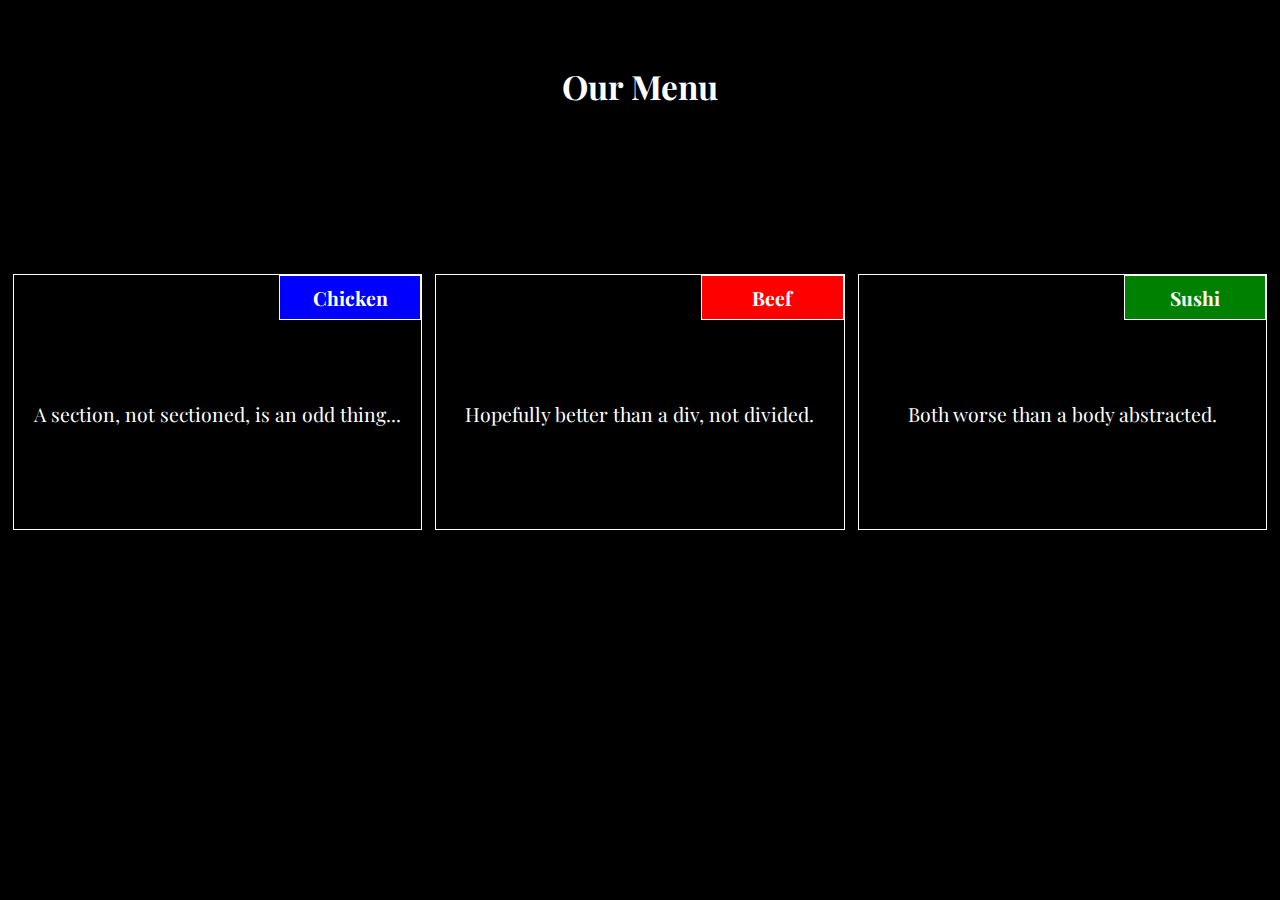
==== module2_project/index.html @ 7cb65983 "Created file structure and completed desktop module of MOD2 project" ====
<!DOCTYPE html>
<html lang="en" dir="ltr">
  <head>
    <link rel="stylesheet" href="css/stylesheet.css">
    <link href="https://fonts.googleapis.com/css2?family=Playfair+Display&display=swap" rel="stylesheet">

    <meta name="viewport" content="width=device-width, initial-scale=1">
    <meta charset="utf-8">

    <title> Module 2 Project </title>
  </head>

  <body>

    <div>
      <h1> Our Menu </h1>
    </div>


    <section id="chicken">
      <h4> Chicken </h4>
      <p> A section, not sectioned, is an odd thing... </p>
    </section>


    <section id="beef">
      <h4> Beef </h4>
      <p> Hopefully better than a div, not divided. </p>
    </section>


    <section id="sushi">
      <h4> Sushi </h4>
      <p> Both worse than a body abstracted. </p>
    </section>


  </body>
</html>
---- module2_project/css/stylesheet.css ----
* {
  font-family: 'Playfair Display', serif;
  font-size: 105%;
  background-color: #000000;
  color: #ffffff;
  margin: 0;
  box-sizing: border-box;
  word-wrap: break-word;
  text-rendering: optimizeSpeed;
  text-align: justify;
}

body {
  width: 100%;
  
}

section {
  border: 1px double white;
  display: inline-block;
  float: left;
  margin-left: 1%;
  margin-top: 5%;
  margin-bottom: 5%;
}

h1 {
  text-align: center;
  margin-top: 5%;
  margin-bottom: 8%;
  font-size: 180%;
}

h4 {
  text-align: center;
  padding: 2%;
  width: 35%;
  border: 1px double white;
  position: relative;
  top: .5%;
  left: 65%;
  background-color: green;
}


p {
  padding-top: 20%;
  padding-bottom: 25%;
  padding-left: 3%;
  padding-right: 3%;
  text-align: center;
}

#chicken > h4 {
  background-color: blue;
}

#beef > h4 {
  background-color: red;
}

@media (min-width: 992px) {
  /* DESKTOP VIEW */

  section {
    width: 32%;
  }

}

@media (min-width: 768px) and (max-wdith: 991px) {
  /* TABLET VIEW */

}

@media (max-width: 767px) {
  /* MOBILE VIEW */

}
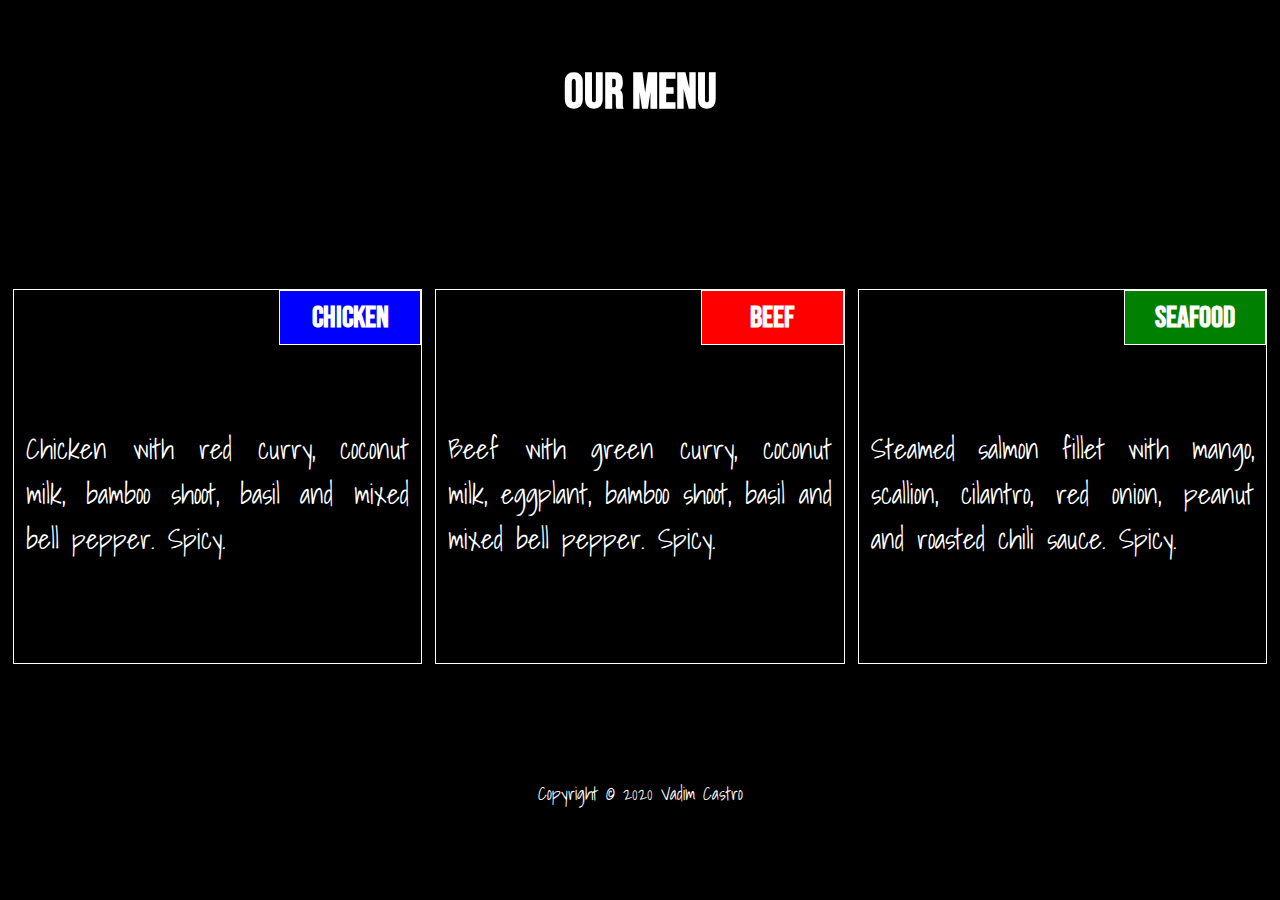
==== commit 25ca1863: "Added extra media queries to handle all devices, MOD2 Project complete." ====
--- a/module2_project/index.html
+++ b/module2_project/index.html
@@ -3,6 +3,7 @@
   <head>
     <link rel="stylesheet" href="css/stylesheet.css">
     <link href="https://fonts.googleapis.com/css2?family=Playfair+Display&display=swap" rel="stylesheet">
+    <link href="https://fonts.googleapis.com/css2?family=Bebas+Neue&family=Shadows+Into+Light&display=swap" rel="stylesheet">
 
     <meta name="viewport" content="width=device-width, initial-scale=1">
     <meta charset="utf-8">
@@ -13,26 +14,30 @@
   <body>
 
     <div>
-      <h1> Our Menu </h1>
+      <h1 id="menu"> Our Menu </h1>
     </div>
 
 
     <section id="chicken">
       <h4> Chicken </h4>
-      <p> A section, not sectioned, is an odd thing... </p>
+      <p> Chicken with red curry, coconut milk, bamboo shoot, basil and mixed bell pepper. Spicy. </p>
     </section>
 
 
     <section id="beef">
       <h4> Beef </h4>
-      <p> Hopefully better than a div, not divided. </p>
+      <p> Beef with green curry, coconut milk, eggplant, bamboo shoot, basil and mixed bell pepper. Spicy. </p>
     </section>
 
 
-    <section id="sushi">
-      <h4> Sushi </h4>
-      <p> Both worse than a body abstracted. </p>
+    <section id="seafood">
+      <h4> Seafood </h4>
+      <p> Steamed salmon fillet with mango, scallion, cilantro, red onion, peanut and roasted chili sauce. Spicy. </p>
     </section>
+
+    <footer>
+      <p> Copyright &copy; 2020 Vadim Castro </p>
+    </footer>
 
 
   </body>
--- a/module2_project/css/stylesheet.css
+++ b/module2_project/css/stylesheet.css
@@ -1,18 +1,17 @@
 * {
   font-family: 'Playfair Display', serif;
-  font-size: 105%;
+  font-size: 115%;
   background-color: #000000;
   color: #ffffff;
   margin: 0;
   box-sizing: border-box;
   word-wrap: break-word;
-  text-rendering: optimizeSpeed;
-  text-align: justify;
+  text-rendering: optimizeLegibility;
+  position: relative;
 }
 
 body {
   width: 100%;
-  
 }
 
 section {
@@ -28,7 +27,8 @@
   text-align: center;
   margin-top: 5%;
   margin-bottom: 8%;
-  font-size: 180%;
+  font-size: 175%;
+  font-family: 'Bebas Neue', cursive;
 }
 
 h4 {
@@ -40,6 +40,8 @@
   top: .5%;
   left: 65%;
   background-color: green;
+  font-size: 125%;
+  font-family: 'Bebas Neue', cursive;
 }
 
 
@@ -48,7 +50,22 @@
   padding-bottom: 25%;
   padding-left: 3%;
   padding-right: 3%;
+  text-align: justify;
+  font-family: 'Shadows Into Light', cursive;
+}
+
+footer {
+  float: left;
+  clear: both;
+  display: inline-block;
+  width: 100%;
+  font-size: 75%;
+}
+
+footer > p {
   text-align: center;
+  margin: 0;
+  padding: 4%;
 }
 
 #chicken > h4 {
@@ -64,16 +81,171 @@
 
   section {
     width: 32%;
-  }
-
-}
-
-@media (min-width: 768px) and (max-wdith: 991px) {
+    height: 35%;
+  }
+
+  #menu {
+    font-size: 200%;
+  }
+
+}
+
+@media (min-width: 768px) and (max-width: 991px) {
   /* TABLET VIEW */
 
+  section {
+    width: 47%;
+    margin: 2%;
+  }
+
+  #chicken > p {
+    padding-top: 20%;
+    padding-bottom: 20%;
+  }
+
+  #beef > p {
+    padding-top: 20%;
+    padding-bottom: 20.2%;
+  }
+
+  #chicken {
+    margin-right: 0;
+  }
+
+  #seafood {
+    width: 96%;
+    margin-top: 1%;
+    margin-left: 2%;
+    margin-right: 2%;
+    clear: both;
+  }
+
+  #menu {
+    margin-top: 8%;
+    margin-bottom: 5%;
+    font-size: 200%;
+    margin-top: 4%;
+    margin-bottom: 2%;
+  }
+
+  #seafood > p {
+    padding-top: 12%;
+    padding-bottom: 14%;
+    text-align: center;
+  }
+
+}
+
+@media (min-width: 768px) and (max-width: 811px) {
+  /* iPad view fix */
+
+  #beef > p {
+    padding-top: 19.5%;
+    padding-bottom: 20.5%;
+  }
+}
+
+@media (min-width: 938px) and (max-width: 991px) {
+  /* Big tablet fix */
+
+  #seafood {
+    margin-top: .5%;
+  }
+
+  #seafood > p {
+    padding-top: 10.5%;
+    padding-bottom: 12.5%;
+  }
 }
 
 @media (max-width: 767px) {
   /* MOBILE VIEW */
 
-}
+  * {
+    font-size: 105%;
+  }
+
+  section {
+    clear: both;
+    width: 92%;
+    margin: 2%;
+    margin-left: 4%;
+    margin-right: 4%;
+  }
+
+  section > p {
+    padding-top: 6.5%;
+    padding-bottom: 6.5%;
+  }
+
+  section > h4 {
+    font-size: 100%;
+  }
+
+  #menu {
+    margin-top: 5%;
+    margin-bottom: 2%;
+    font-size: 150%;
+  }
+
+}
+
+@media (max-height: 568px) {
+  /* Account for smaller phones like iPhone 5/SE */
+
+  #menu {
+    padding: 6%;
+    margin: 0;
+    font-size: 120%;
+  }
+
+  #chicken {
+    margin-top: 0;
+  }
+
+  section > h4 {
+    font-size: 90%;
+  }
+
+  section {
+    margin-top: 1.5%;
+    margin-bottom: 1.5%;
+  }
+
+  section > p {
+    padding-top: 6%;
+    padding-bottom: 6%;
+    font-size: 90%;
+  }
+}
+
+@media (min-height: 569px) and (max-height: 730px) {
+  /* Account for medium sized phones like Moto G5 & Galaxy S5 */
+
+  section > p {
+    font-size: 100%;
+  }
+}
+
+@media (min-height: 731px) and (max-height: 736px) {
+  /* Tweak for iPhone 6/7/8 Plus and Pixel 2 */
+
+  section > p {
+    padding-top: 11.5%;
+    padding-bottom: 11.5%;
+  }
+}
+
+@media (min-height: 737px) and (max-width: 414px) {
+  /* Account for Pixel 2 XL and iPhone X lengths */
+
+  #menu {
+    margin-top: 10%;
+    margin-bottom: 6%;
+  }
+
+  section > p {
+    padding-top: 12.75%;
+    padding-bottom: 12.75%;
+  }
+}
